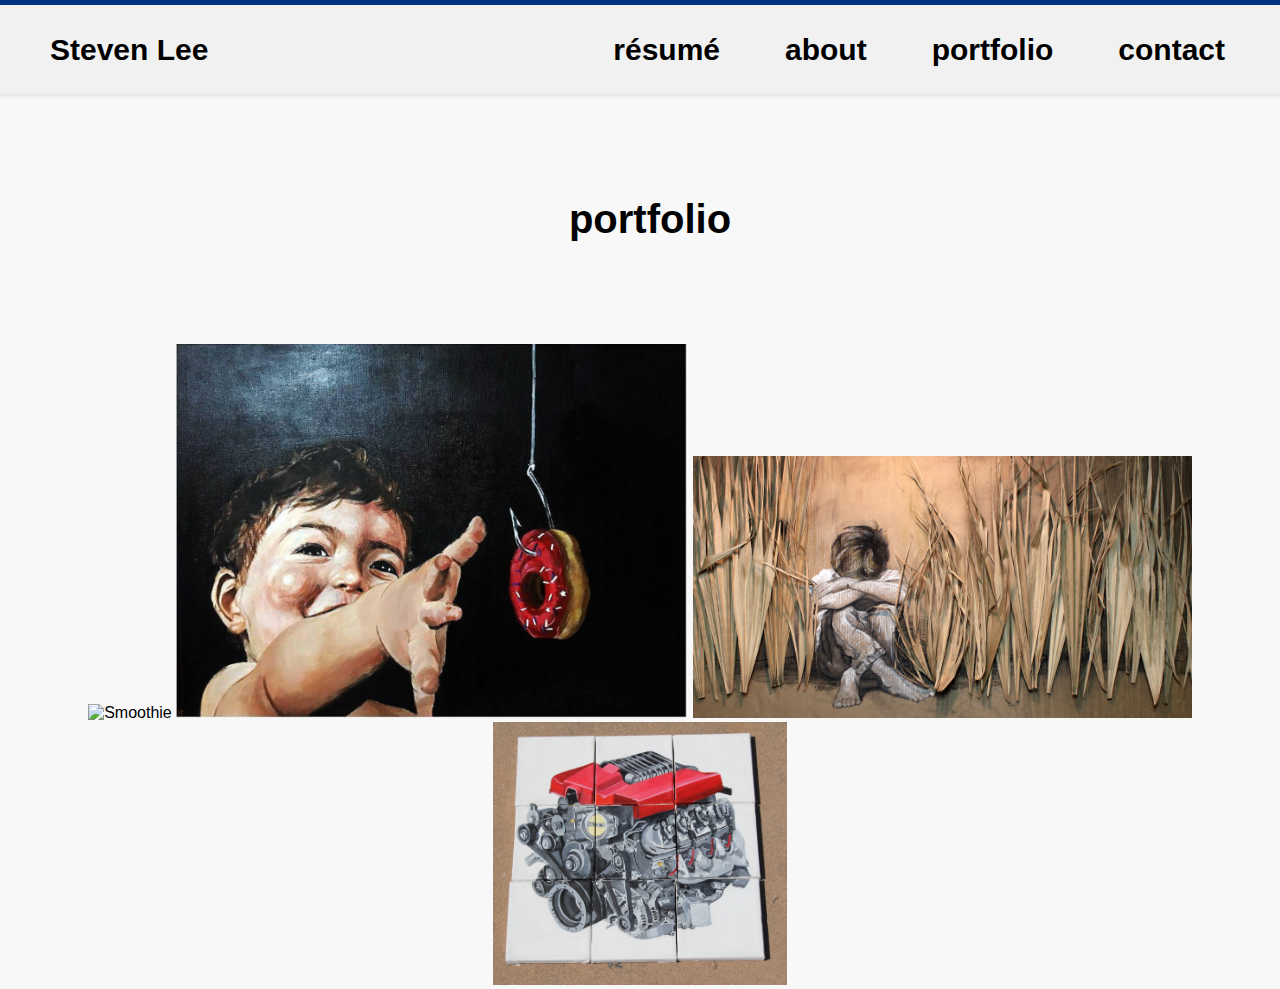
==== portfolio.html @ 830198a0 "Update Portfolio Tab" ====
<!DOCTYPE html>

<html lang = "en">

<head>
	<title>
        portfolio
	</title>
	<link rel = "stylesheet" type = "text/css" href = "resume.css">
</head>

<body>

<div class="head">
  	<a href="index.html" class="logo">Steven Lee</a>
  	
	<div class="head2">
		<a class="navi" href="resume.pdf">r&eacute;sum&eacute;</a>
		<a class="navi" href="about.html">about</a>
		<a class="navi" href="portfolio.html">portfolio</a>
		<a class="navi" href="contact.html">contact</a>
	</div>
</div>

<article class="intro">
    <h1>portfolio</h1>
</article>

<div class="row">
	<div class="column">
	    <img src="smoothie.jpg" alt="Smoothie" style="width:22.55%">
	    <img src="Donut.jpg" alt="Fjords" style="width:40%">
	    <img src="Expressing Loneliness.jpg" alt="Expressing Loneliness" style="width:39%">
	    <img src="engine.jpg" alt="Kids" style="width:23%">
	</div>
	<div class="column">
	</div>
	<div class="column">
	</div>
</div>

</body>

</html>
---- resume.css ----
html{
	background-color: rgba(248,248,248,1);
}

body { 
  margin: 0;
  font-family: Helvetica, Arial;
}

.head {
  overflow: hidden;
  background-color: #f1f1f1;
  padding: 20px;
  border-top: 5px solid #003380; 
  box-shadow: 0px 2px 4px rgba(0, 0, 0, 0.1);
}

.head a {
  float: left;
  color: black;
  padding: 12px;
  padding-left:30px;
  padding-right: 35px;
  text-decoration: none;
  line-height: 25px;
  border-radius: 4px;
}

.head a.logo {
  font-size: 30px;
  font-weight: bold;
}

.head a:hover {
  background-color: #ddd;
  color: black;
}

.head2 {
	float:right;
	text-decoration: none;
	font-size: 30px;
    font-weight: bolder;
}

.intro {
	padding-left: 20px;
	font-size: 20px;
}

h1 {
	font-size: 2em;
	text-align:center;
}

.row {
	text-align:center;
}

body article {
	display: block;
	width: 60vw;
	margin: 5.5em auto;
	font-size: 1.2em;
	line-height: 1.5em;
	font-family: Helvetica, sans-serif;
}

footer {
	text-align: center;
	font-size: 20px;
}


footer a {
	text-decoration: none;
	color:black;
	font-weight:bold;
}

footer a:hover{
  color: #4d79ff;
  transition: 0.2s ease-in-out;
}

/* WOW! You're a scholar for looking this far. Give yourself a star! A++ */
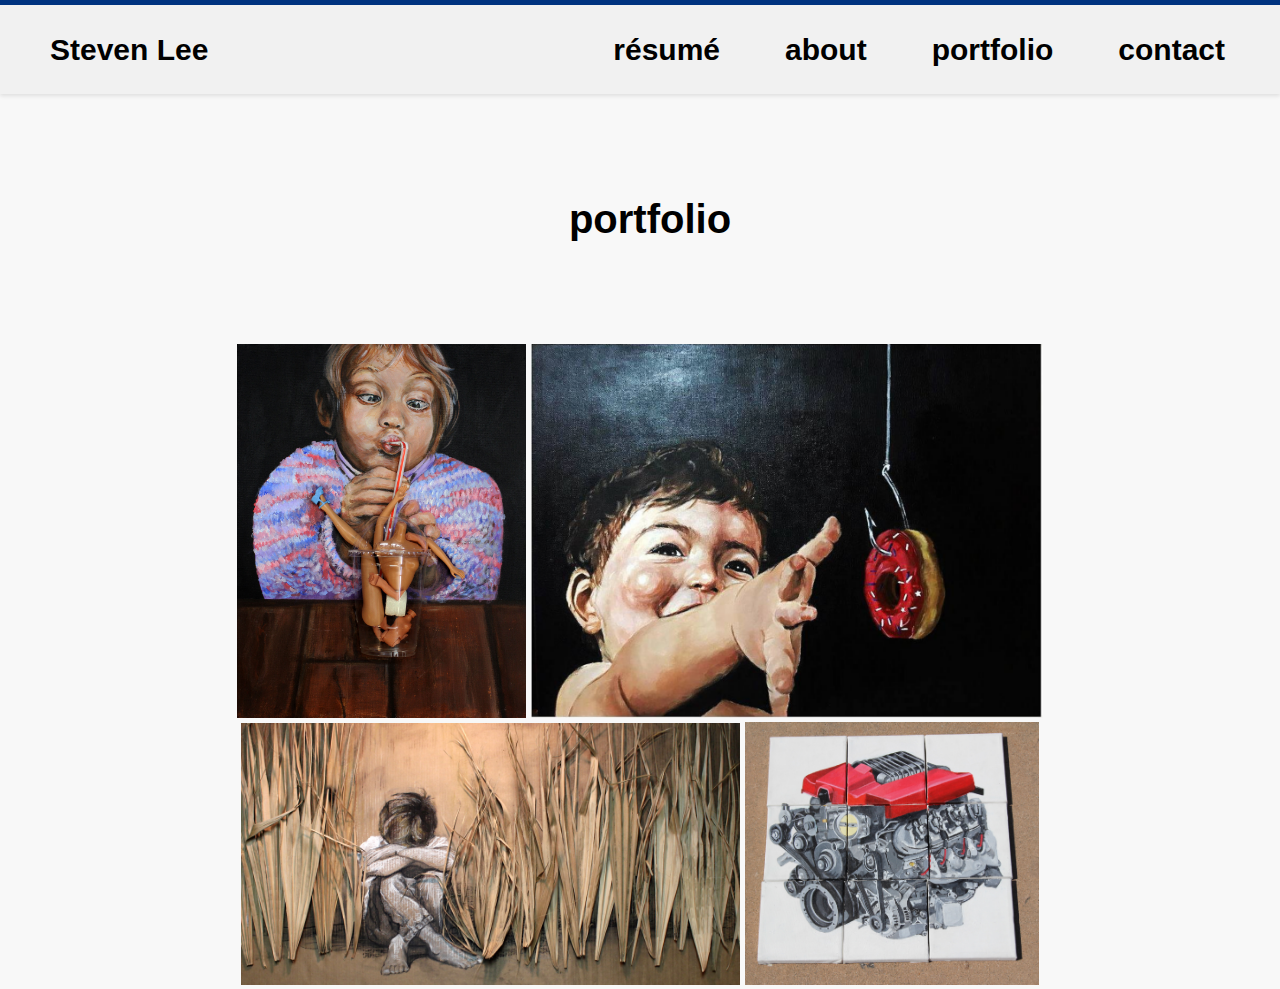
==== commit 13c754f5: "Case Sensitive Fix" ====
--- a/portfolio.html
+++ b/portfolio.html
@@ -28,7 +28,7 @@
 
 <div class="row">
 	<div class="column">
-	    <img src="smoothie.jpg" alt="Smoothie" style="width:22.55%">
+	    <img src="Smoothie.jpg" alt="Smoothie" style="width:22.55%">
 	    <img src="Donut.jpg" alt="Fjords" style="width:40%">
 	    <img src="Expressing Loneliness.jpg" alt="Expressing Loneliness" style="width:39%">
 	    <img src="engine.jpg" alt="Kids" style="width:23%">
@@ -41,4 +41,4 @@
 
 </body>
 
-</html>+</html>
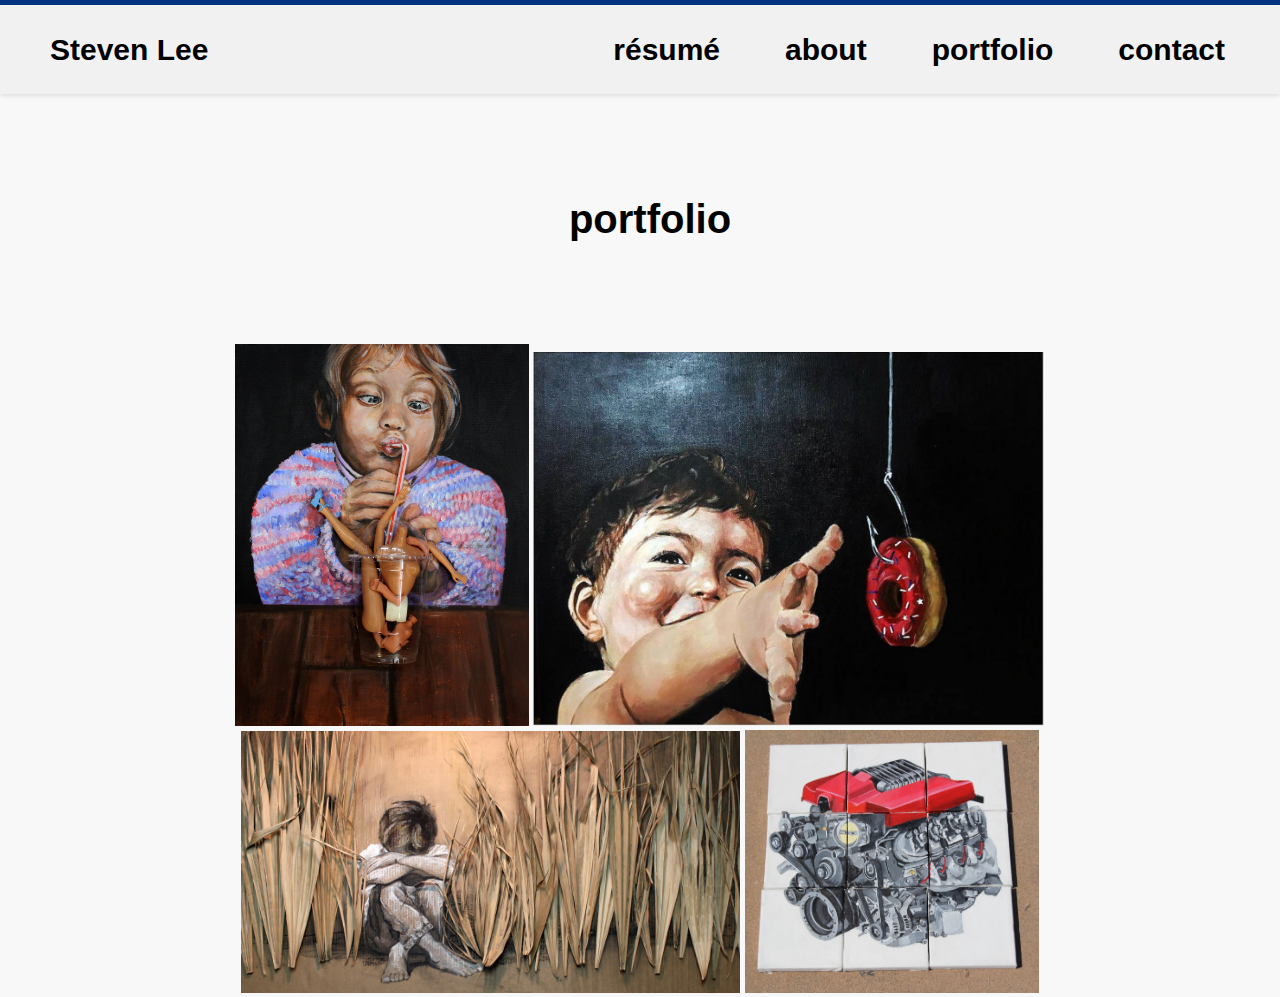
==== commit 9961b9a4: "Update portfolio.html" ====
--- a/portfolio.html
+++ b/portfolio.html
@@ -28,10 +28,10 @@
 
 <div class="row">
 	<div class="column">
-	    <img src="Smoothie.jpg" alt="Smoothie" style="width:22.55%">
-	    <img src="Donut.jpg" alt="Fjords" style="width:40%">
+	    <img src="Smoothie.jpg" alt="Smoothie" style="width:23%">
+	    <img src="Donut.jpg" alt="Donut" style="width:40%">
 	    <img src="Expressing Loneliness.jpg" alt="Expressing Loneliness" style="width:39%">
-	    <img src="engine.jpg" alt="Kids" style="width:23%">
+	    <img src="engine.jpg" alt="engine" style="width:23%">
 	</div>
 	<div class="column">
 	</div>
